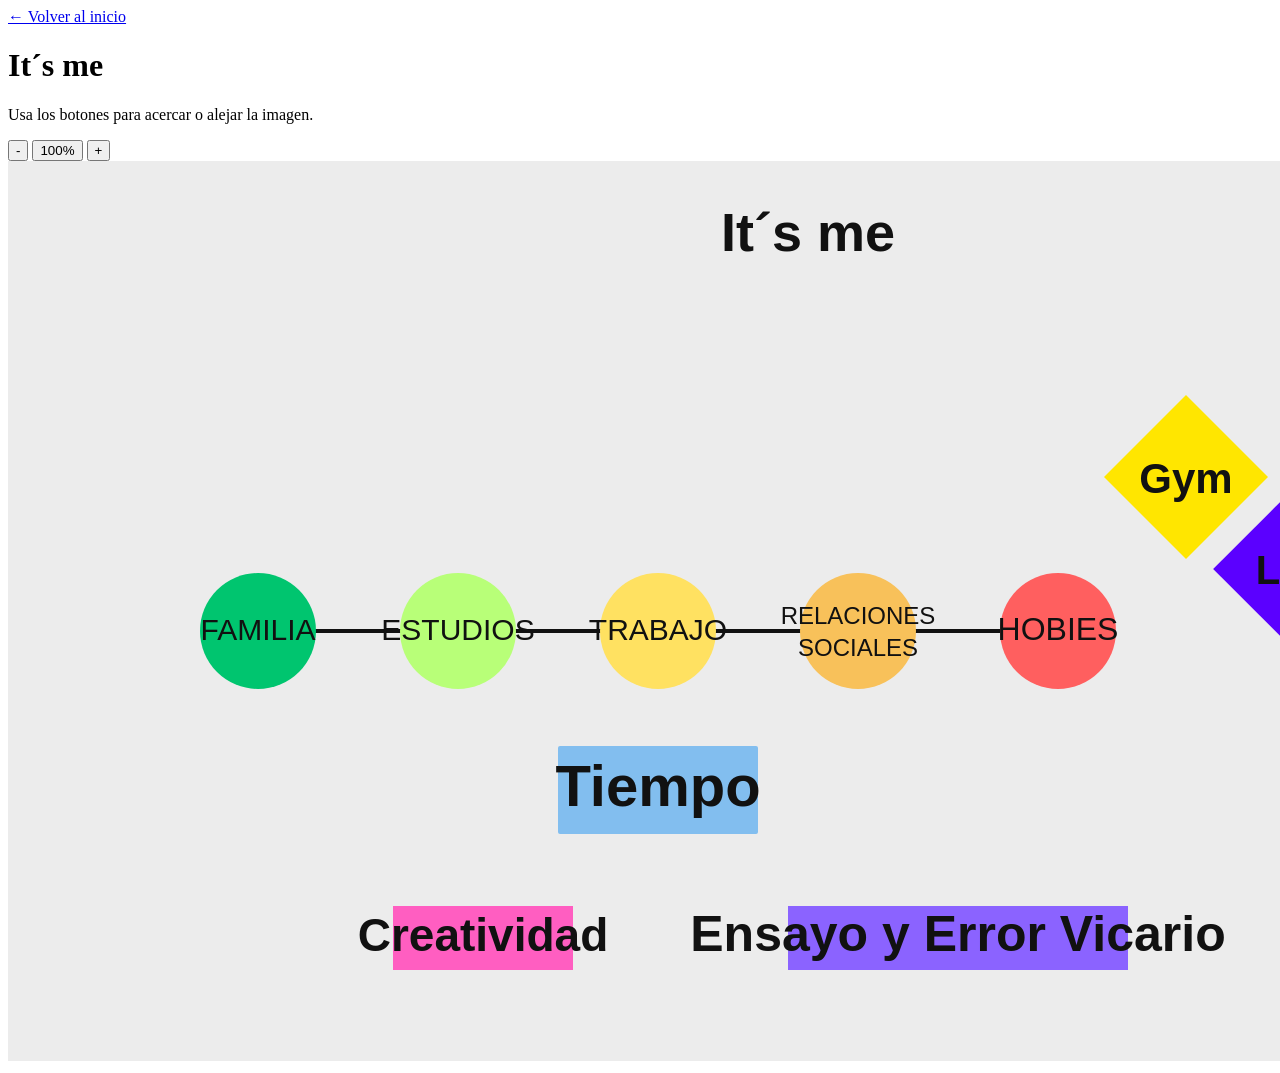
==== blog.html @ 282611f3 "Primer commit - estructura inicial del portafolio" ====
<!doctype html>
<html lang="es">
  <head>
    <meta charset="UTF-8" />
    <meta name="viewport" content="width=device-width, initial-scale=1.0" />
    <title>Blog | Camila Vento</title>
    <link rel="stylesheet" href="styles.css" />
  </head>
  <body class="blog-page">
    <main class="section blog-layout">
      <a class="btn btn-outline" href="index.html">← Volver al inicio</a>
      <h1 class="blog-title">It´s me</h1>
      <p class="lead">Usa los botones para acercar o alejar la imagen.</p>

      <div class="zoom-controls" aria-label="Controles de zoom">
        <button class="btn btn-ghost" type="button" id="zoom-out">-</button>
        <button class="btn" type="button" id="zoom-reset">100%</button>
        <button class="btn btn-ghost" type="button" id="zoom-in">+</button>
      </div>

      <div class="image-frame">
        <img id="blog-image" src="assets/its-me.svg" alt="Mapa visual It´s me" />
      </div>
    </main>

    <script src="blog.js"></script>
  </body>
</html>
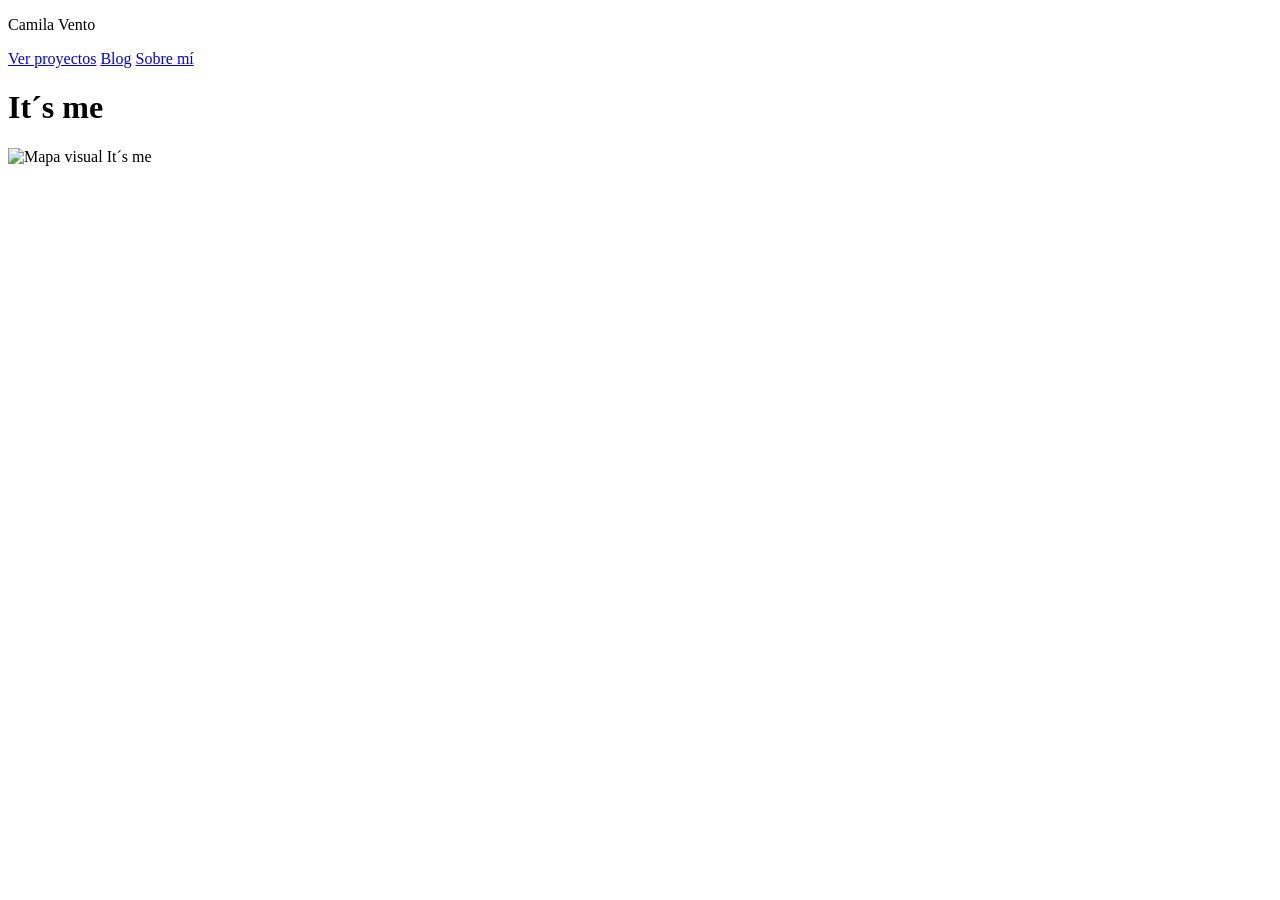
==== commit b8d1eec1: "add svg illustration change code" ====
--- a/blog.html
+++ b/blog.html
@@ -3,26 +3,31 @@
   <head>
     <meta charset="UTF-8" />
     <meta name="viewport" content="width=device-width, initial-scale=1.0" />
-    <title>Blog | Camila Vento</title>
+    <title>It´s me | Camila Vento</title>
+    <link rel="preconnect" href="https://fonts.googleapis.com" />
+    <link rel="preconnect" href="https://fonts.gstatic.com" crossorigin />
+    <link
+      href="https://fonts.googleapis.com/css2?family=Inter:wght@400;500;700;800&display=swap"
+      rel="stylesheet"
+    />
     <link rel="stylesheet" href="styles.css" />
   </head>
   <body class="blog-page">
+    <header class="section blog-header">
+      <p class="brand">Camila Vento</p>
+      <nav class="hero-actions" aria-label="Navegación principal">
+        <a href="index.html#proyectos" class="btn">Ver proyectos</a>
+        <a href="blog.html" class="btn btn-outline">Blog</a>
+        <a href="index.html#sobre-mi" class="btn btn-ghost">Sobre mí</a>
+      </nav>
+    </header>
+
     <main class="section blog-layout">
-      <a class="btn btn-outline" href="index.html">← Volver al inicio</a>
       <h1 class="blog-title">It´s me</h1>
-      <p class="lead">Usa los botones para acercar o alejar la imagen.</p>
-
-      <div class="zoom-controls" aria-label="Controles de zoom">
-        <button class="btn btn-ghost" type="button" id="zoom-out">-</button>
-        <button class="btn" type="button" id="zoom-reset">100%</button>
-        <button class="btn btn-ghost" type="button" id="zoom-in">+</button>
-      </div>
 
       <div class="image-frame">
-        <img id="blog-image" src="assets/its-me.svg" alt="Mapa visual It´s me" />
+        <img class="blog-image-static" src="assets/its-me.svg" alt="Mapa visual It´s me" />
       </div>
     </main>
-
-    <script src="blog.js"></script>
   </body>
-</html>
+</html>
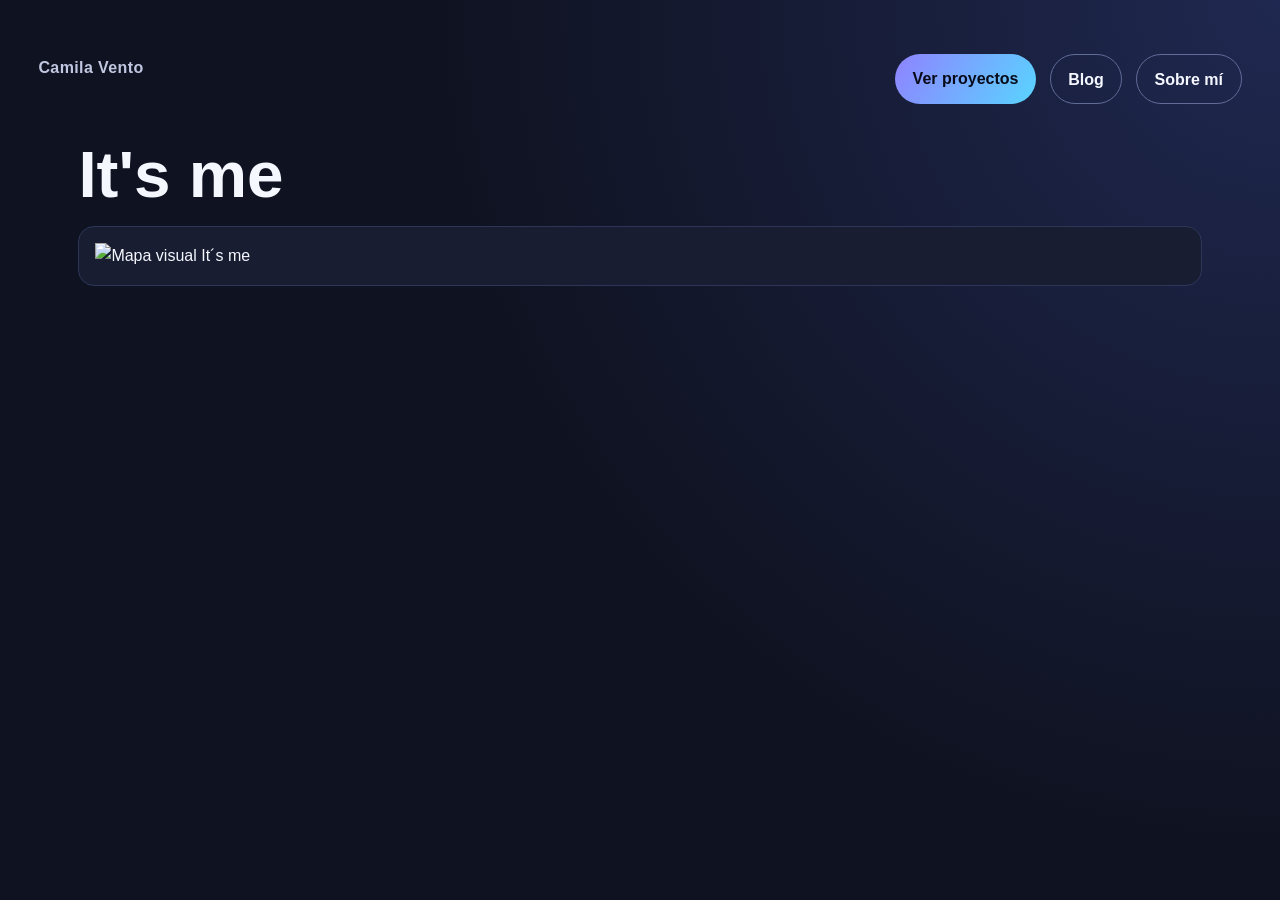
==== commit 2063547d: "fix css link" ====
--- a/blog.html
+++ b/blog.html
@@ -3,18 +3,24 @@
   <head>
     <meta charset="UTF-8" />
     <meta name="viewport" content="width=device-width, initial-scale=1.0" />
-    <title>It´s me | Camila Vento</title>
+    <title>It's me | Camila Vento</title>
+
     <link rel="preconnect" href="https://fonts.googleapis.com" />
     <link rel="preconnect" href="https://fonts.gstatic.com" crossorigin />
+
     <link
       href="https://fonts.googleapis.com/css2?family=Inter:wght@400;500;700;800&display=swap"
       rel="stylesheet"
     />
-    <link rel="stylesheet" href="styles.css" />
+
+    <!-- CORREGIDO -->
+    <link rel="stylesheet" href="style.css" />
   </head>
+
   <body class="blog-page">
     <header class="section blog-header">
       <p class="brand">Camila Vento</p>
+
       <nav class="hero-actions" aria-label="Navegación principal">
         <a href="index.html#proyectos" class="btn">Ver proyectos</a>
         <a href="blog.html" class="btn btn-outline">Blog</a>
@@ -23,10 +29,14 @@
     </header>
 
     <main class="section blog-layout">
-      <h1 class="blog-title">It´s me</h1>
+      <h1 class="blog-title">It's me</h1>
 
       <div class="image-frame">
-        <img class="blog-image-static" src="assets/its-me.svg" alt="Mapa visual It´s me" />
+        <img
+          class="blog-image-static"
+          src="assets/its-me.svg"
+          alt="Mapa visual It´s me"
+        />
       </div>
     </main>
   </body>
--- a/style.css
+++ b/style.css
@@ -0,0 +1,207 @@
+:root {
+  --bg: #0f1220;
+  --surface: #181d31;
+  --surface-soft: #202842;
+  --text: #f5f7ff;
+  --text-muted: #c1c7e0;
+  --primary: #8f83ff;
+  --accent: #59d4ff;
+}
+
+* {
+  box-sizing: border-box;
+}
+
+body {
+  margin: 0;
+  font-family: 'Inter', sans-serif;
+  background: radial-gradient(circle at top right, #1f2850 0, var(--bg) 55%);
+  color: var(--text);
+  line-height: 1.6;
+}
+
+.hero {
+  min-height: 85vh;
+  padding: 2rem clamp(1.2rem, 3vw, 3rem);
+}
+
+.nav {
+  display: flex;
+  justify-content: space-between;
+  align-items: center;
+}
+
+.brand {
+  font-weight: 700;
+  letter-spacing: 0.4px;
+}
+
+.hero-content {
+  max-width: 780px;
+  margin-top: 6rem;
+}
+
+.eyebrow {
+  color: var(--accent);
+  text-transform: uppercase;
+  font-size: 0.85rem;
+  letter-spacing: 1.5px;
+}
+
+h1 {
+  font-size: clamp(2rem, 5.4vw, 4.1rem);
+  line-height: 1.08;
+  margin: 0.3rem 0 1.2rem;
+}
+
+h1 span {
+  color: var(--accent);
+}
+
+.lead {
+  color: var(--text-muted);
+  font-size: 1.1rem;
+  max-width: 60ch;
+}
+
+.hero-actions {
+  display: flex;
+  gap: 0.85rem;
+  margin-top: 1.4rem;
+}
+
+.btn {
+  display: inline-block;
+  background: linear-gradient(120deg, var(--primary), var(--accent));
+  color: #070b1a;
+  text-decoration: none;
+  padding: 0.7rem 1.1rem;
+  border-radius: 999px;
+  font-weight: 700;
+}
+
+.btn-outline,
+.btn-ghost {
+  background: transparent;
+  color: var(--text);
+  border: 1px solid #616c99;
+}
+
+.section {
+  padding: 1rem clamp(1.2rem, 3vw, 3rem) 3rem;
+}
+
+h2 {
+  margin-bottom: 0.6rem;
+  font-size: clamp(1.4rem, 3.4vw, 2rem);
+}
+
+.section p,
+li {
+  color: var(--text-muted);
+}
+
+.grid {
+  display: grid;
+  gap: 1rem;
+  grid-template-columns: repeat(auto-fit, minmax(220px, 1fr));
+  margin-top: 1rem;
+}
+
+.card {
+  background: var(--surface);
+  border: 1px solid #2d3659;
+  border-radius: 1rem;
+  padding: 1rem;
+}
+
+.tag {
+  margin: 0;
+  font-size: 0.75rem;
+  letter-spacing: 1px;
+  color: var(--accent);
+  text-transform: uppercase;
+}
+
+.skills ul {
+  display: flex;
+  flex-wrap: wrap;
+  gap: 0.75rem;
+  list-style: none;
+  padding: 0;
+}
+
+.skills li {
+  padding: 0.5rem 0.8rem;
+  border: 1px solid #3d4874;
+  border-radius: 0.75rem;
+  background: var(--surface-soft);
+}
+
+.contact {
+  padding-bottom: 5rem;
+}
+
+.contact-phone {
+  margin-top: 0.9rem;
+}
+
+.contact-phone a {
+  color: var(--accent);
+  text-decoration: none;
+  font-weight: 700;
+}
+
+@media (max-width: 640px) {
+  .hero-content {
+    margin-top: 4rem;
+  }
+
+  .hero-actions {
+    flex-wrap: wrap;
+  }
+}
+
+.blog-page {
+  min-height: 100vh;
+}
+
+.blog-header {
+  display: flex;
+  justify-content: space-between;
+  align-items: center;
+  padding-top: 2rem;
+  padding-bottom: 0.5rem;
+}
+
+.blog-layout {
+  max-width: 1200px;
+  margin: 0 auto;
+  padding-top: 0.5rem;
+}
+
+.blog-title {
+  margin: 1.2rem 0 1rem;
+}
+
+.image-frame {
+  border: 1px solid #2d3659;
+  border-radius: 1rem;
+  padding: 1rem;
+  background: var(--surface);
+}
+
+.blog-image-static {
+  display: block;
+  width: 100%;
+  height: auto;
+  margin: 0 auto;
+}
+
+@media (max-width: 760px) {
+  .blog-header {
+    flex-direction: column;
+    align-items: flex-start;
+    gap: 0.9rem;
+  }
+}
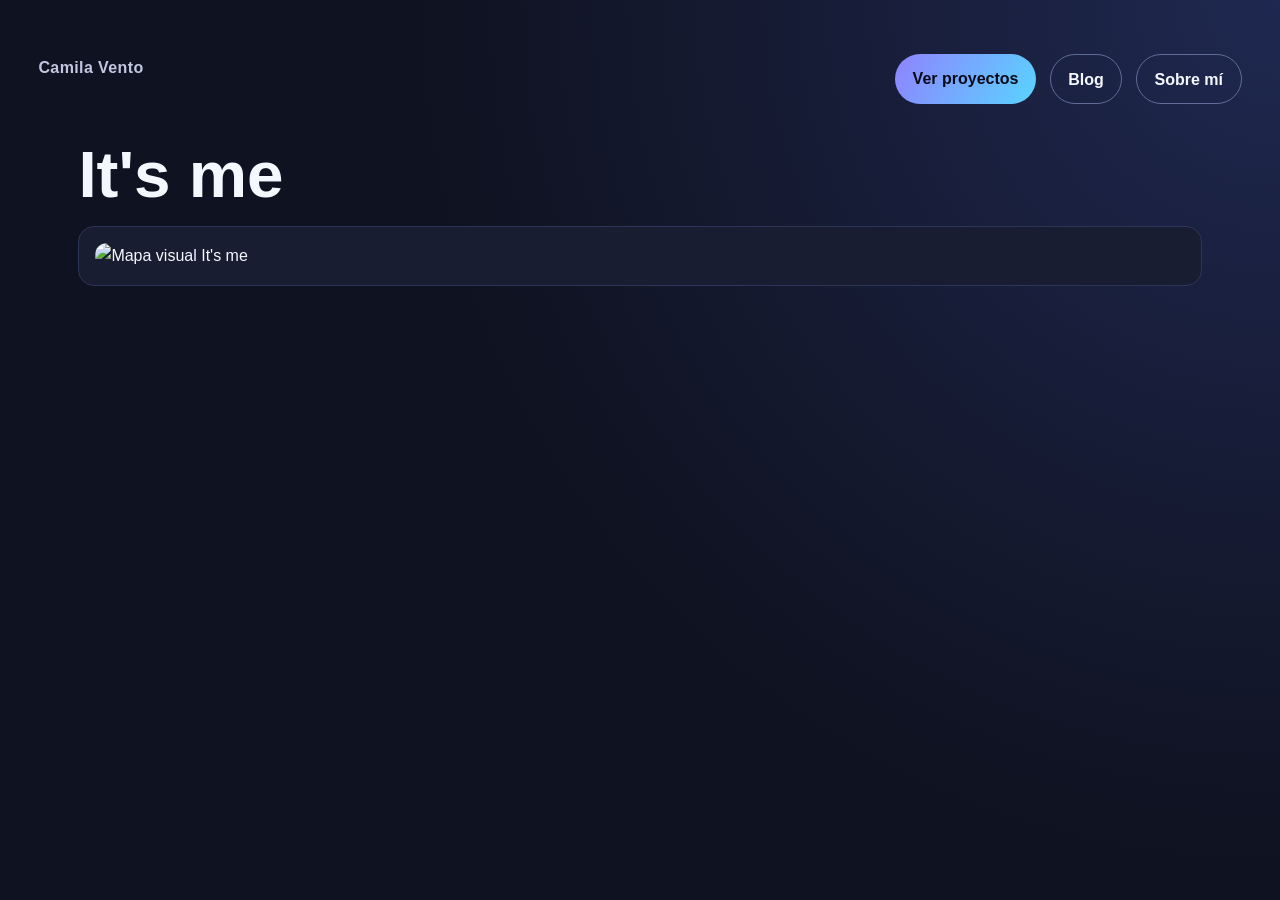
==== commit ef89dbdb: "add image" ====
--- a/blog.html
+++ b/blog.html
@@ -4,23 +4,17 @@
     <meta charset="UTF-8" />
     <meta name="viewport" content="width=device-width, initial-scale=1.0" />
     <title>It's me | Camila Vento</title>
-
     <link rel="preconnect" href="https://fonts.googleapis.com" />
     <link rel="preconnect" href="https://fonts.gstatic.com" crossorigin />
-
     <link
       href="https://fonts.googleapis.com/css2?family=Inter:wght@400;500;700;800&display=swap"
       rel="stylesheet"
     />
-
-    <!-- CORREGIDO -->
     <link rel="stylesheet" href="style.css" />
   </head>
-
   <body class="blog-page">
     <header class="section blog-header">
       <p class="brand">Camila Vento</p>
-
       <nav class="hero-actions" aria-label="Navegación principal">
         <a href="index.html#proyectos" class="btn">Ver proyectos</a>
         <a href="blog.html" class="btn btn-outline">Blog</a>
@@ -34,8 +28,8 @@
       <div class="image-frame">
         <img
           class="blog-image-static"
-          src="assets/its-me.svg"
-          alt="Mapa visual It´s me"
+          src="assets/its-me.jpg"
+          alt="Mapa visual It's me"
         />
       </div>
     </main>
--- a/style.css
+++ b/style.css
@@ -196,6 +196,7 @@
   width: 100%;
   height: auto;
   margin: 0 auto;
+  border-radius: 0.75rem;
 }
 
 @media (max-width: 760px) {
